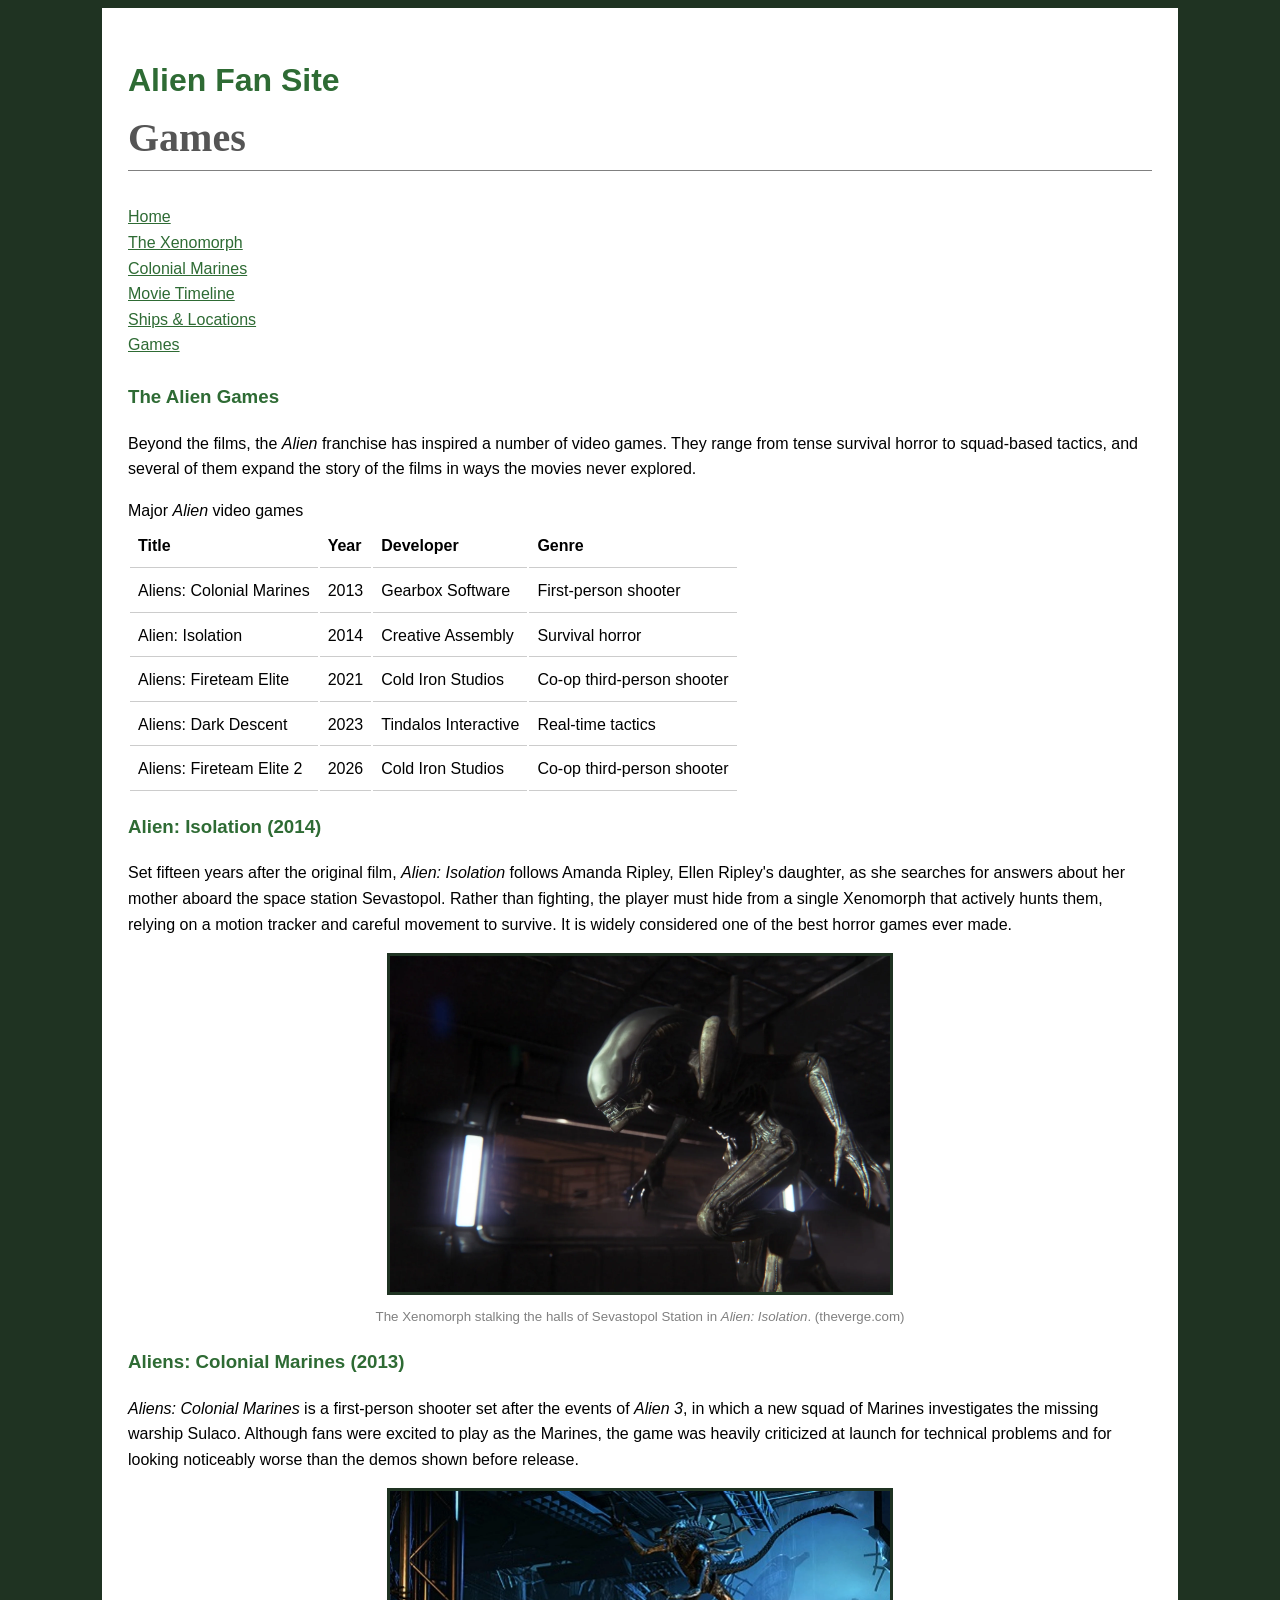
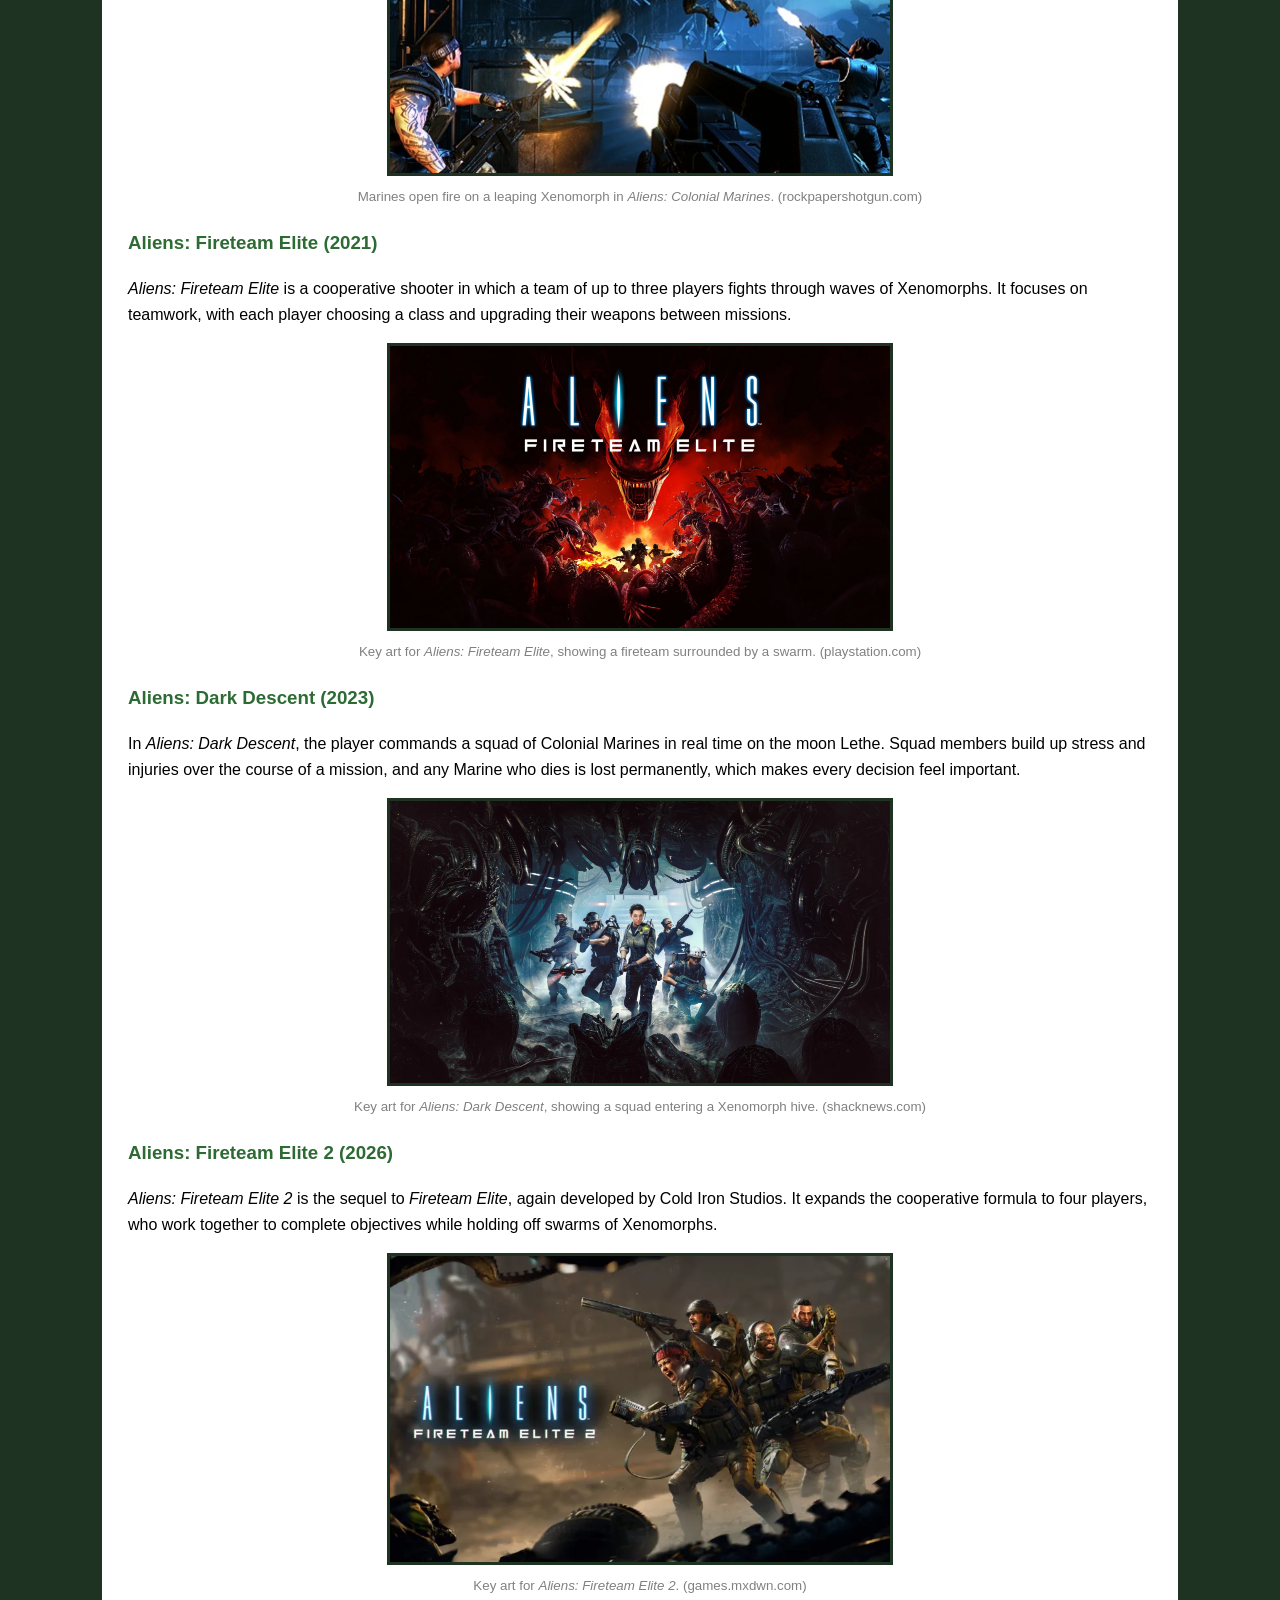
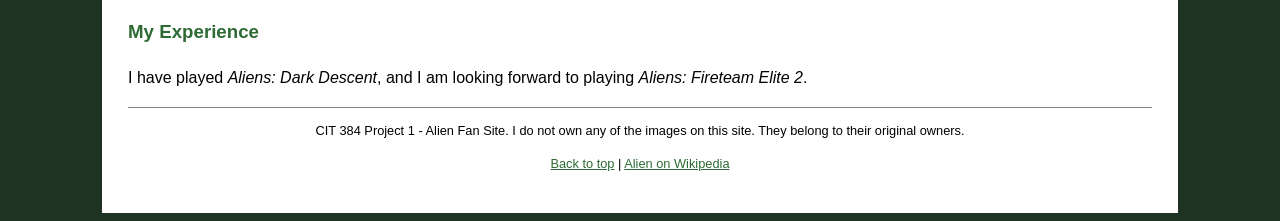
==== games.html @ 88b98707 "New" ====
<!DOCTYPE html>
<html lang="en">
  <head>
    <meta charset="utf-8">
    <title>Alien Fan Site - Games</title>
    <link href="css/style.css" rel="stylesheet" type="text/css">
  </head>
  <body>
    <header id="top" role="banner">
      <h1>Alien Fan Site</h1>
      <h2>Games</h2>
      <nav role="navigation">
        <p><a href="index.html" title="Go to the home page">Home</a></p>
        <p><a href="xenomorphs.html" title="Learn about the Xenomorph">The Xenomorph</a></p>
        <p><a href="marines.html" title="Learn about the Colonial Marines">Colonial Marines</a></p>
        <p><a href="timeline.html" title="See every Alien movie in order">Movie Timeline</a></p>
        <p><a href="locations.html" title="Explore the ships and locations of the Alien films">Ships &amp; Locations</a></p>
        <p><a href="games.html" title="Explore the Alien video games">Games</a></p>
      </nav>
    </header>

    <main role="main">
      <article role="article">
        <section>
          <h3>The Alien Games</h3>
          <p>
            Beyond the films, the <i>Alien</i> franchise has inspired a number of video games.
            They range from tense survival horror to squad-based tactics, and several of them
            expand the story of the films in ways the movies never explored.
          </p>
          <table>
            <caption>Major <i>Alien</i> video games</caption>
            <tr>
              <th>Title</th>
              <th>Year</th>
              <th>Developer</th>
              <th>Genre</th>
            </tr>
            <tr>
              <td>Aliens: Colonial Marines</td>
              <td>2013</td>
              <td>Gearbox Software</td>
              <td>First-person shooter</td>
            </tr>
            <tr>
              <td>Alien: Isolation</td>
              <td>2014</td>
              <td>Creative Assembly</td>
              <td>Survival horror</td>
            </tr>
            <tr>
              <td>Aliens: Fireteam Elite</td>
              <td>2021</td>
              <td>Cold Iron Studios</td>
              <td>Co-op third-person shooter</td>
            </tr>
            <tr>
              <td>Aliens: Dark Descent</td>
              <td>2023</td>
              <td>Tindalos Interactive</td>
              <td>Real-time tactics</td>
            </tr>
            <tr>
              <td>Aliens: Fireteam Elite 2</td>
              <td>2026</td>
              <td>Cold Iron Studios</td>
              <td>Co-op third-person shooter</td>
            </tr>
          </table>
        </section>

        <section>
          <h3>Alien: Isolation (2014)</h3>
          <p>
            Set fifteen years after the original film, <i>Alien: Isolation</i> follows Amanda
            Ripley, Ellen Ripley's daughter, as she searches for answers about her mother aboard
            the space station Sevastopol. Rather than fighting, the player must hide from a
            single Xenomorph that actively hunts them, relying on a motion tracker and careful
            movement to survive. It is widely considered one of the best horror games ever made.
          </p>
          <p class="center">
            <!-- draggable="false" (MDN attribute 1, see index.html) -->
            <img src="images/photos/game-isolation.webp" alt="A Xenomorph crouching in a dimly lit corridor on Sevastopol Station" width="500" draggable="false">
            <br>
            <small class="credit">The Xenomorph stalking the halls of Sevastopol Station in <i>Alien: Isolation</i>. (theverge.com)</small>
          </p>
        </section>

        <section>
          <h3>Aliens: Colonial Marines (2013)</h3>
          <p>
            <i>Aliens: Colonial Marines</i> is a first-person shooter set after the events of
            <i>Alien 3</i>, in which a new squad of Marines investigates the missing warship
            Sulaco. Although fans were excited to play as the Marines, the game was heavily
            criticized at launch for technical problems and for looking noticeably worse than
            the demos shown before release.
          </p>
          <p class="center">
            <img src="images/photos/game-colonial-marines.webp" alt="Two Colonial Marines firing at a Xenomorph leaping through the air" width="500">
            <br>
            <small class="credit">Marines open fire on a leaping Xenomorph in <i>Aliens: Colonial Marines</i>. (rockpapershotgun.com)</small>
          </p>
        </section>

        <section>
          <h3>Aliens: Fireteam Elite (2021)</h3>
          <p>
            <i>Aliens: Fireteam Elite</i> is a cooperative shooter in which a team of up to three
            players fights through waves of Xenomorphs. It focuses on teamwork, with each player
            choosing a class and upgrading their weapons between missions.
          </p>
          <p class="center">
            <img src="images/photos/game-fireteam-elite.webp" alt="Aliens: Fireteam Elite key art showing a squad surrounded by a swarm of Xenomorphs" width="500">
            <br>
            <small class="credit">Key art for <i>Aliens: Fireteam Elite</i>, showing a fireteam surrounded by a swarm. (playstation.com)</small>
          </p>
        </section>

        <section>
          <h3>Aliens: Dark Descent (2023)</h3>
          <p>
            In <i>Aliens: Dark Descent</i>, the player commands a squad of Colonial Marines in real
            time on the moon Lethe. Squad members build up stress and injuries over the course of
            a mission, and any Marine who dies is lost permanently, which makes every decision
            feel important.
          </p>
          <p class="center">
            <img src="images/photos/game-dark-descent.webp" alt="A squad of Colonial Marines entering a Xenomorph hive surrounded by eggs" width="500">
            <br>
            <small class="credit">Key art for <i>Aliens: Dark Descent</i>, showing a squad entering a Xenomorph hive. (shacknews.com)</small>
          </p>
        </section>

        <section>
          <h3>Aliens: Fireteam Elite 2 (2026)</h3>
          <p>
            <i>Aliens: Fireteam Elite 2</i> is the sequel to <i>Fireteam Elite</i>, again developed
            by Cold Iron Studios. It expands the cooperative formula to four players, who work
            together to complete objectives while holding off swarms of Xenomorphs.
          </p>
          <p class="center">
            <img src="images/photos/game-fireteam-elite-2.png" alt="Aliens: Fireteam Elite 2 key art showing four Colonial Marines charging into battle" width="500">
            <br>
            <small class="credit">Key art for <i>Aliens: Fireteam Elite 2</i>. (games.mxdwn.com)</small>
          </p>
        </section>

        <section>
          <h3>My Experience</h3>
          <p>
            I have played <i>Aliens: Dark Descent</i>, and I am looking forward to playing
            <i>Aliens: Fireteam Elite 2</i>.
          </p>
        </section>
      </article>
    </main>

    <footer role="contentinfo">
      <p>CIT 384 Project 1 - Alien Fan Site. I do not own any of the images on this site. They belong to their original owners.</p>
      <p>
        <a href="#top" title="Go back to the top of this page">Back to top</a> |
        <a href="https://en.wikipedia.org/wiki/Alien_(franchise)" target="_blank" rel="noopener noreferrer" title="Read about the Alien movies on Wikipedia (opens in a new tab)">Alien on Wikipedia</a>
      </p>
    </footer>
  </body>
</html>
---- css/style.css ----
/* CIT 384 Project 1 - Alien Fan Site */

html {
  background: #1f3322;
}

body {
  font-family: Verdana, Geneva, sans-serif;
  width: 80%;
  margin-left: auto;
  margin-right: auto;
  padding: 2%;
  background: white;
  line-height: 1.6;
}

h1 {
  color: #2e6b34;
  margin-bottom: 0;
}

/* rem is relative to the root (html) element, so 1rem = 16px */
h2 {
  font-family: Georgia, "Times New Roman", serif;
  font-size: 2.5rem;
  color: #555555;
  margin-top: 0;
  border-bottom: 1px solid gray;
}

h3 {
  color: #2e6b34;
}

a {
  color: #2e6b34;
}

a:hover {
  color: #8a5a00;
}

/* id selector - matches the one header with id="top" on each page */
#top {
  margin-bottom: 1.5rem;
}

nav p {
  margin: 0;
}

td, th {
  padding: 8px;
  text-align: left;
  border-bottom: 1px solid #cccccc;
}

caption {
  text-align: left;
}

dt {
  font-weight: bold;
}

dd {
  margin-bottom: 10px;
}

aside {
  background: #2e6b34;
  color: white;
  padding: 1em;
  margin-bottom: 1em;
}

blockquote {
  font-style: italic;
}

.center {
  text-align: center;
}

/* a picture and its credit line, floated to the right of the text */
.flowRight {
  float: right;
  width: 356px;
  margin: 0 0 15px 20px;
  text-align: center;
}

/* narrower box for the tall Xenomorph head picture */
.narrow {
  width: 186px;
}

/* thin dark green frame around the pictures */
.flowRight img,
.center img {
  border: 3px solid #1f3322;
}

/* small gray credit line under each picture */
.credit {
  color: gray;
}

section {
  clear: both;
}

.notes {
  border: 1px solid gray;
  padding: 10px;
}

/* position: static keeps the pop-up in line with the page
   so it doesn't cover the picture under it */
dialog {
  position: static;
  margin: 0 auto 1em auto;
  border: 2px solid #2e6b34;
}

footer {
  clear: both;
  border-top: 1px solid gray;
  text-align: center;
  font-size: 0.8rem;
}
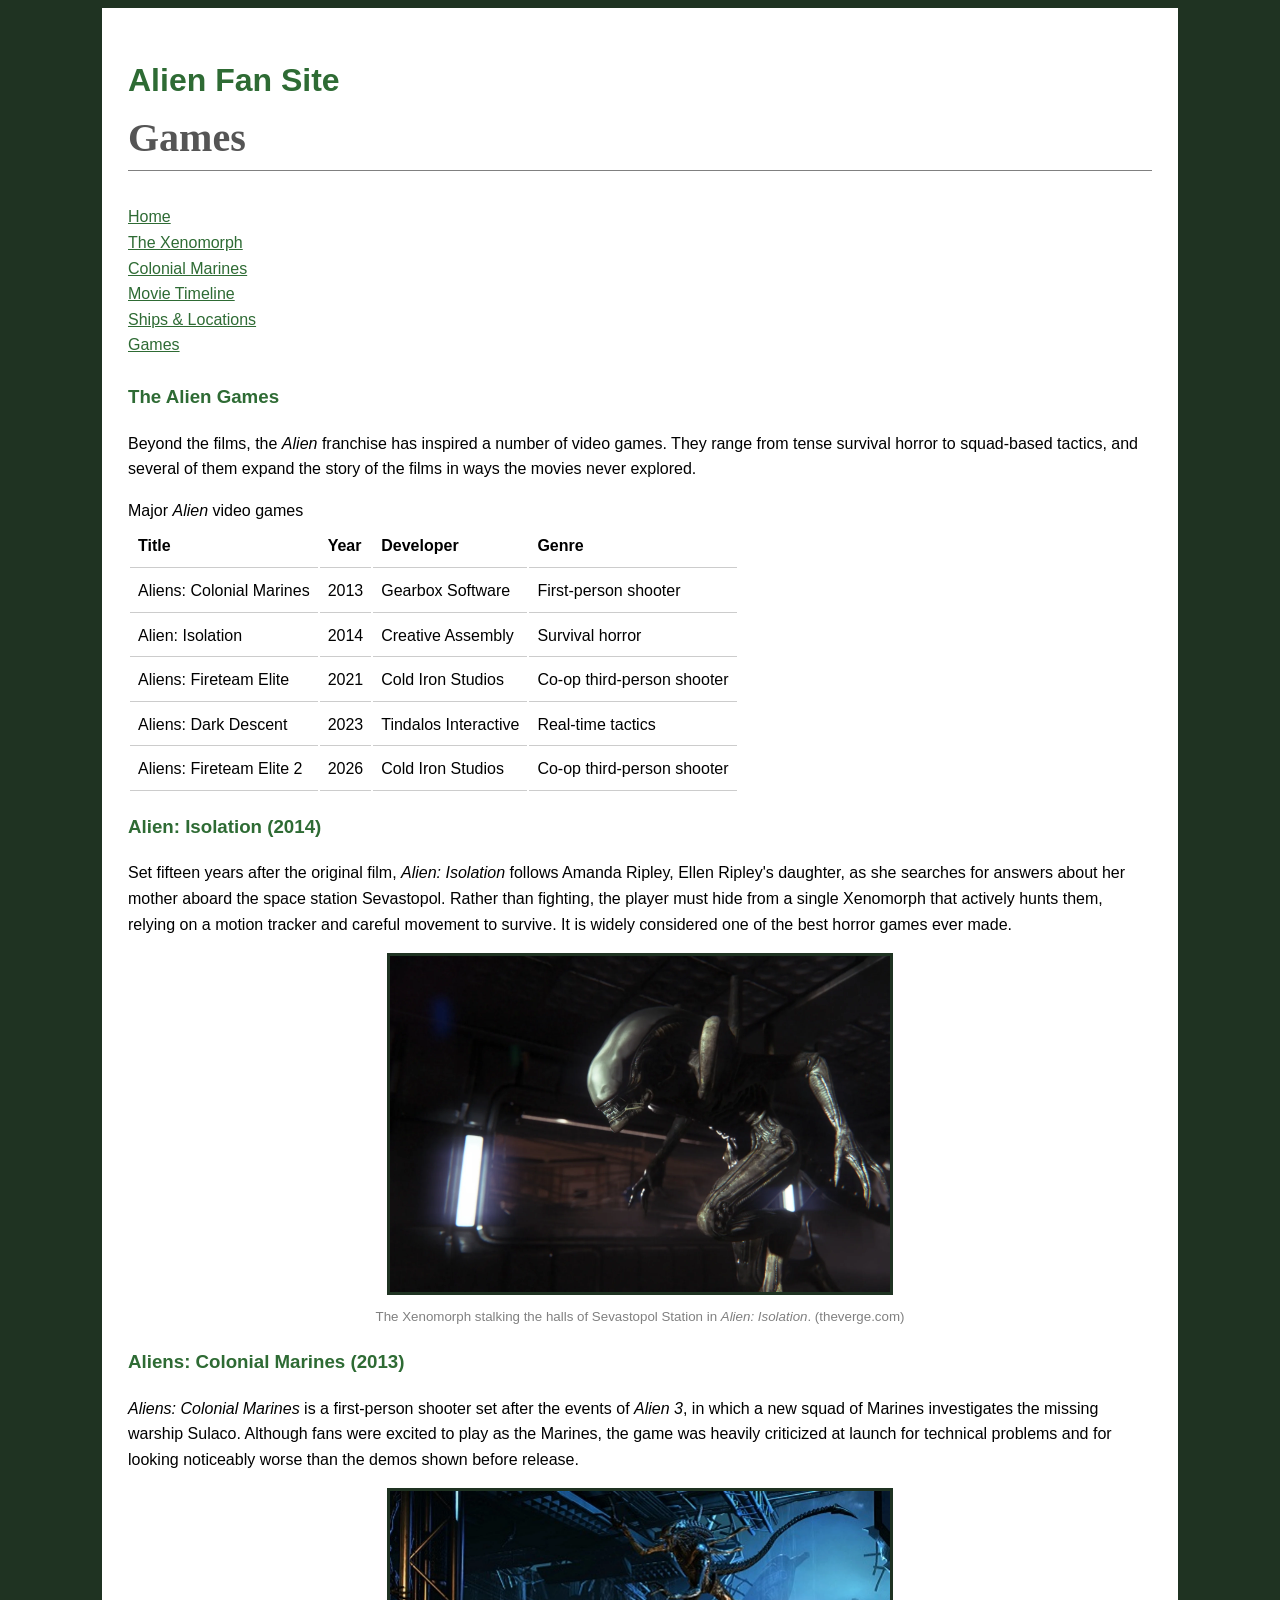
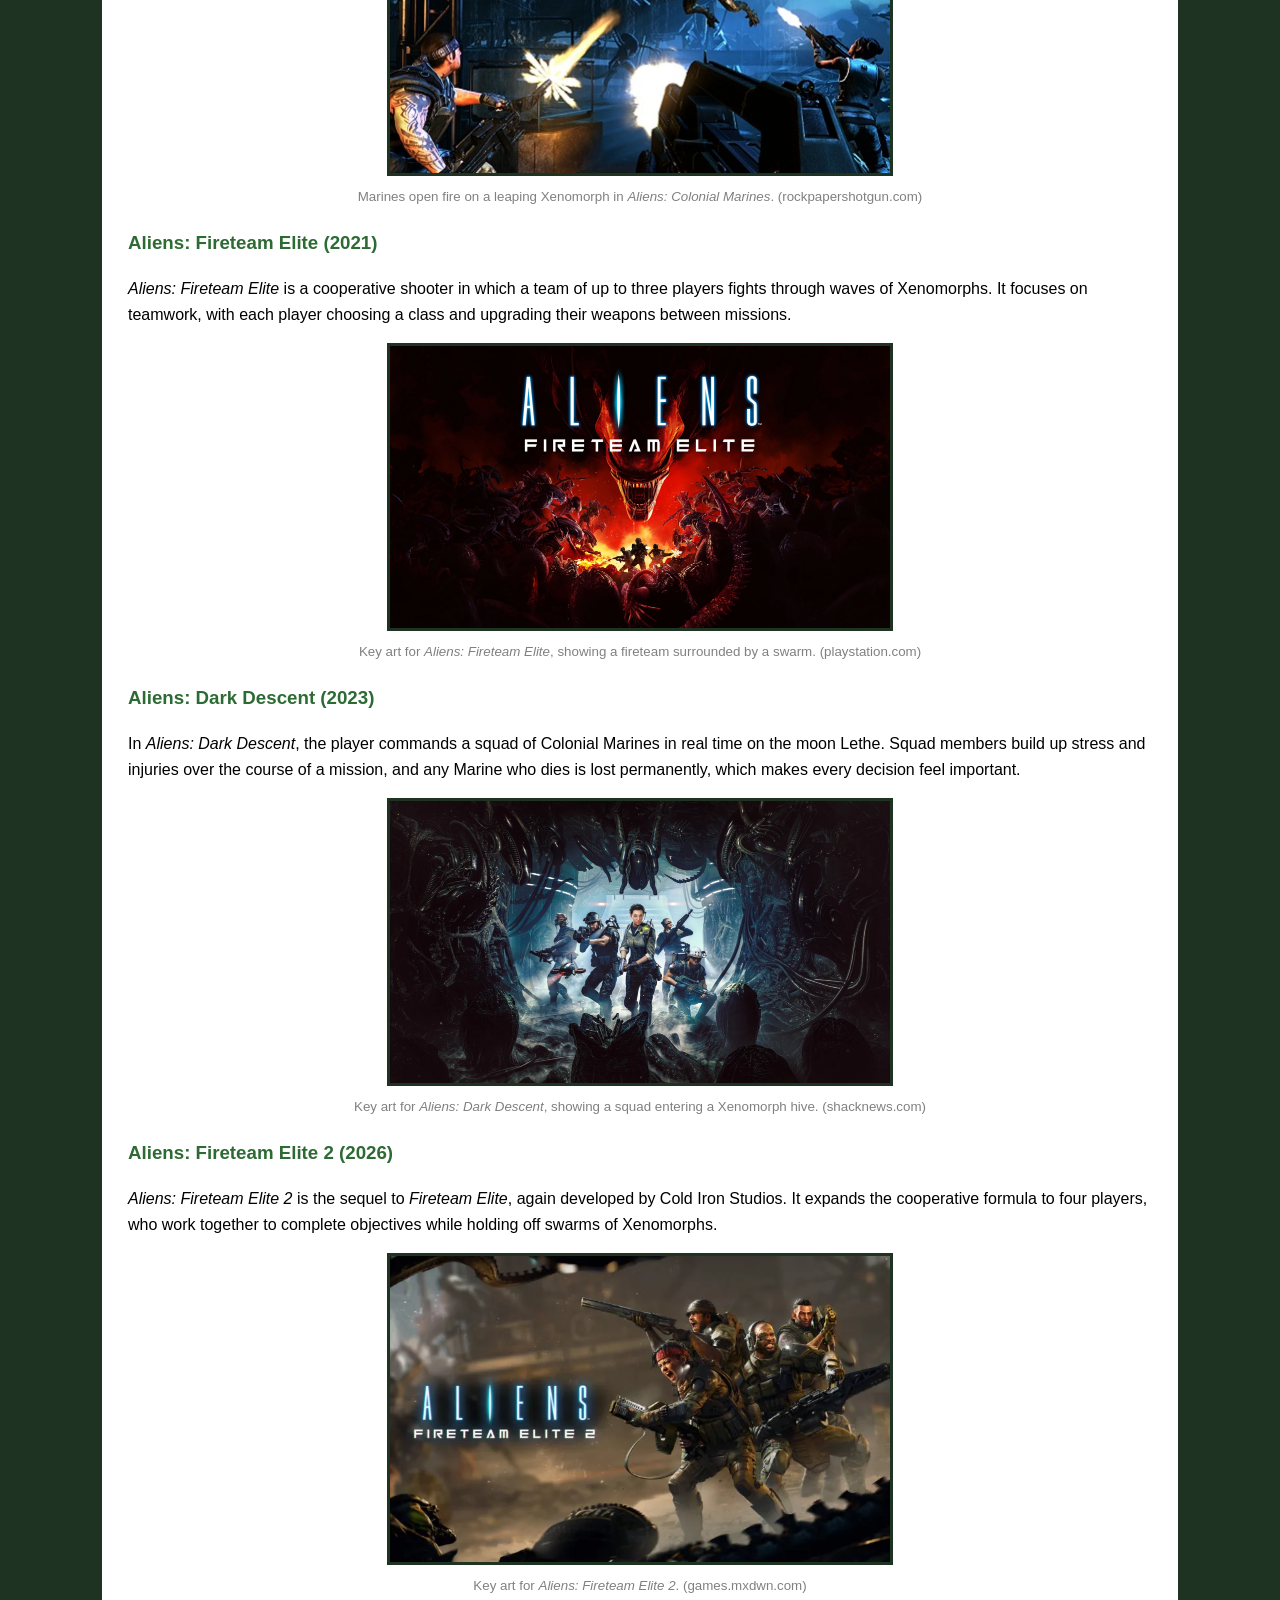
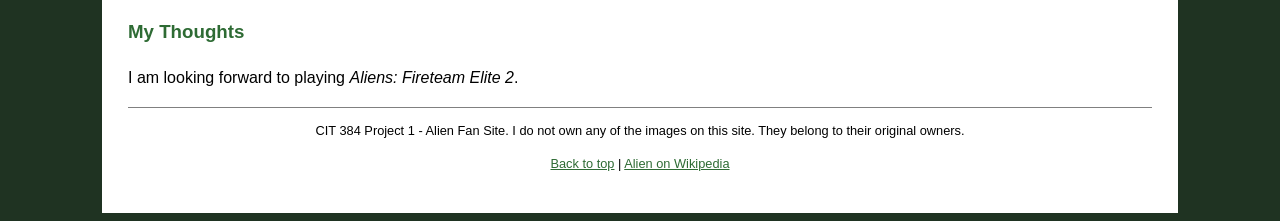
==== commit 0a9de1e1: "New" ====
--- a/games.html
+++ b/games.html
@@ -146,10 +146,9 @@
         </section>
 
         <section>
-          <h3>My Experience</h3>
+          <h3>My Thoughts</h3>
           <p>
-            I have played <i>Aliens: Dark Descent</i>, and I am looking forward to playing
-            <i>Aliens: Fireteam Elite 2</i>.
+            I am looking forward to playing <i>Aliens: Fireteam Elite 2</i>.
           </p>
         </section>
       </article>
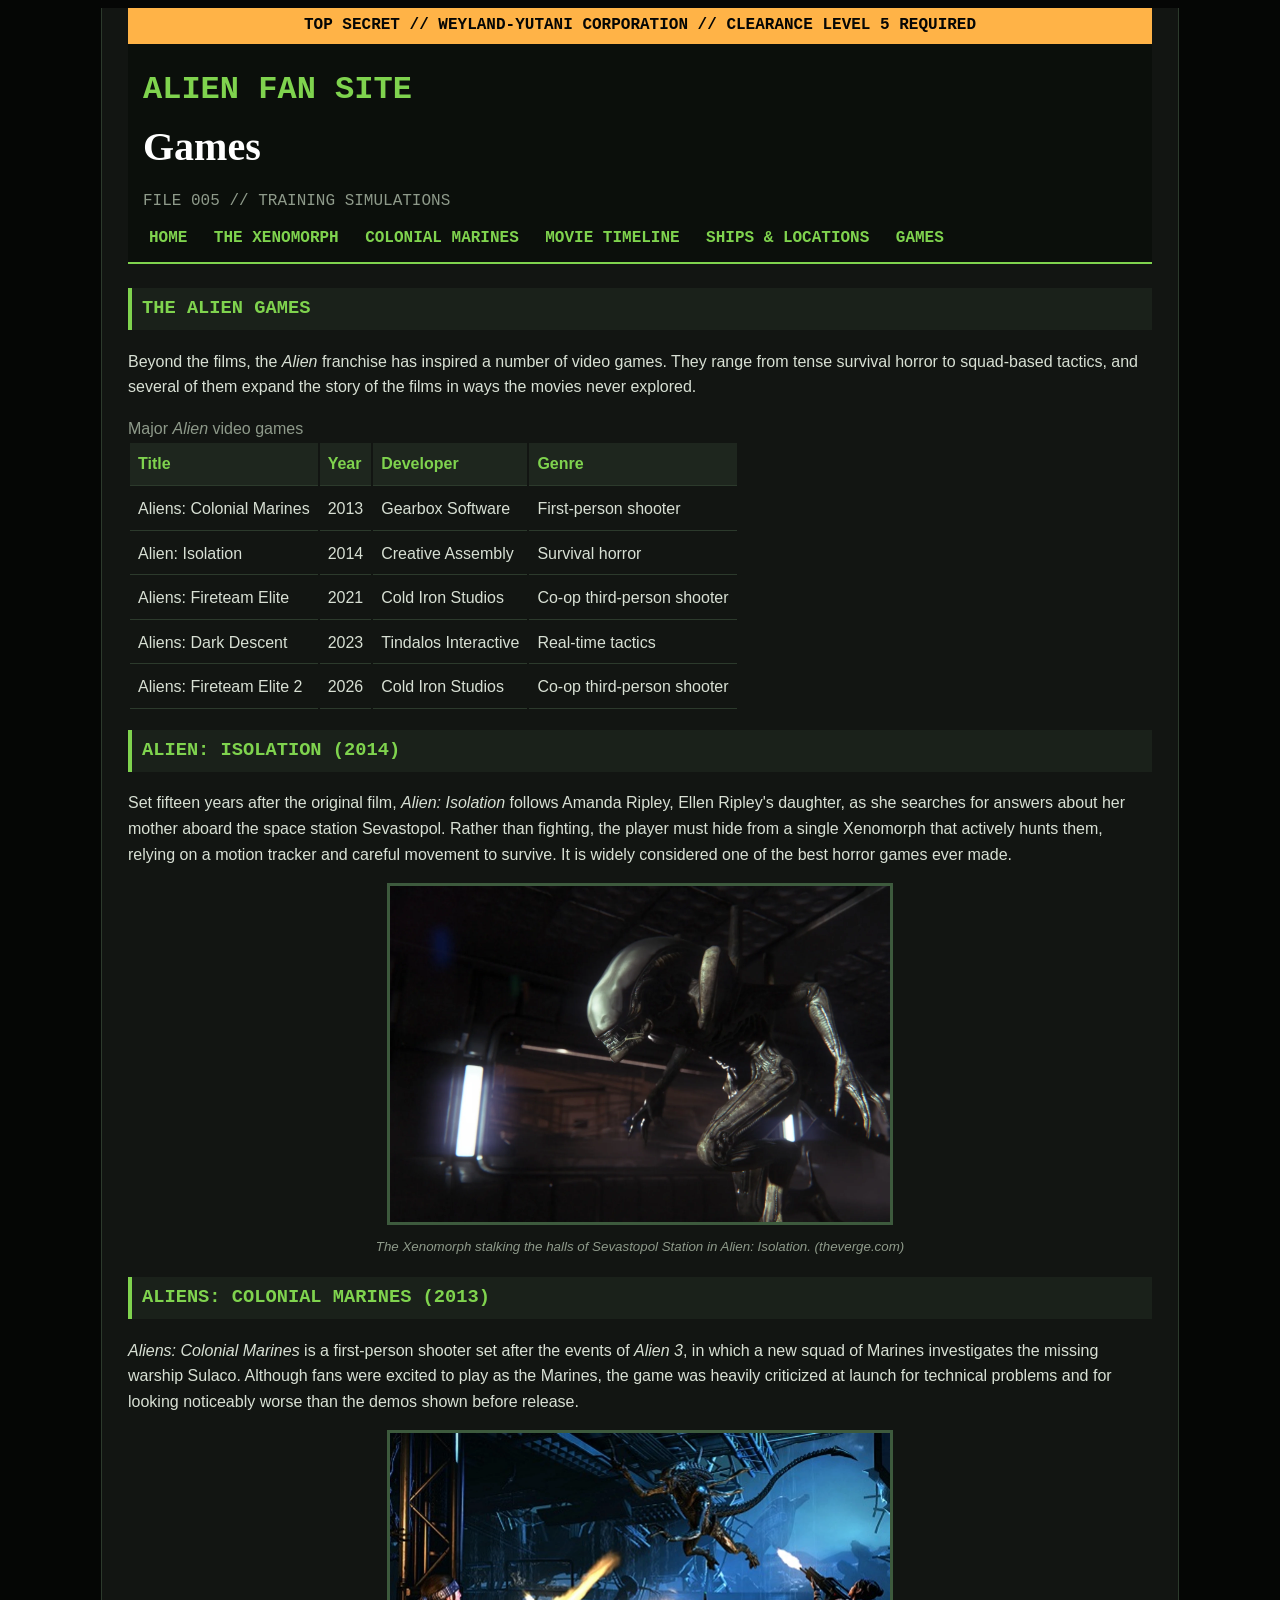
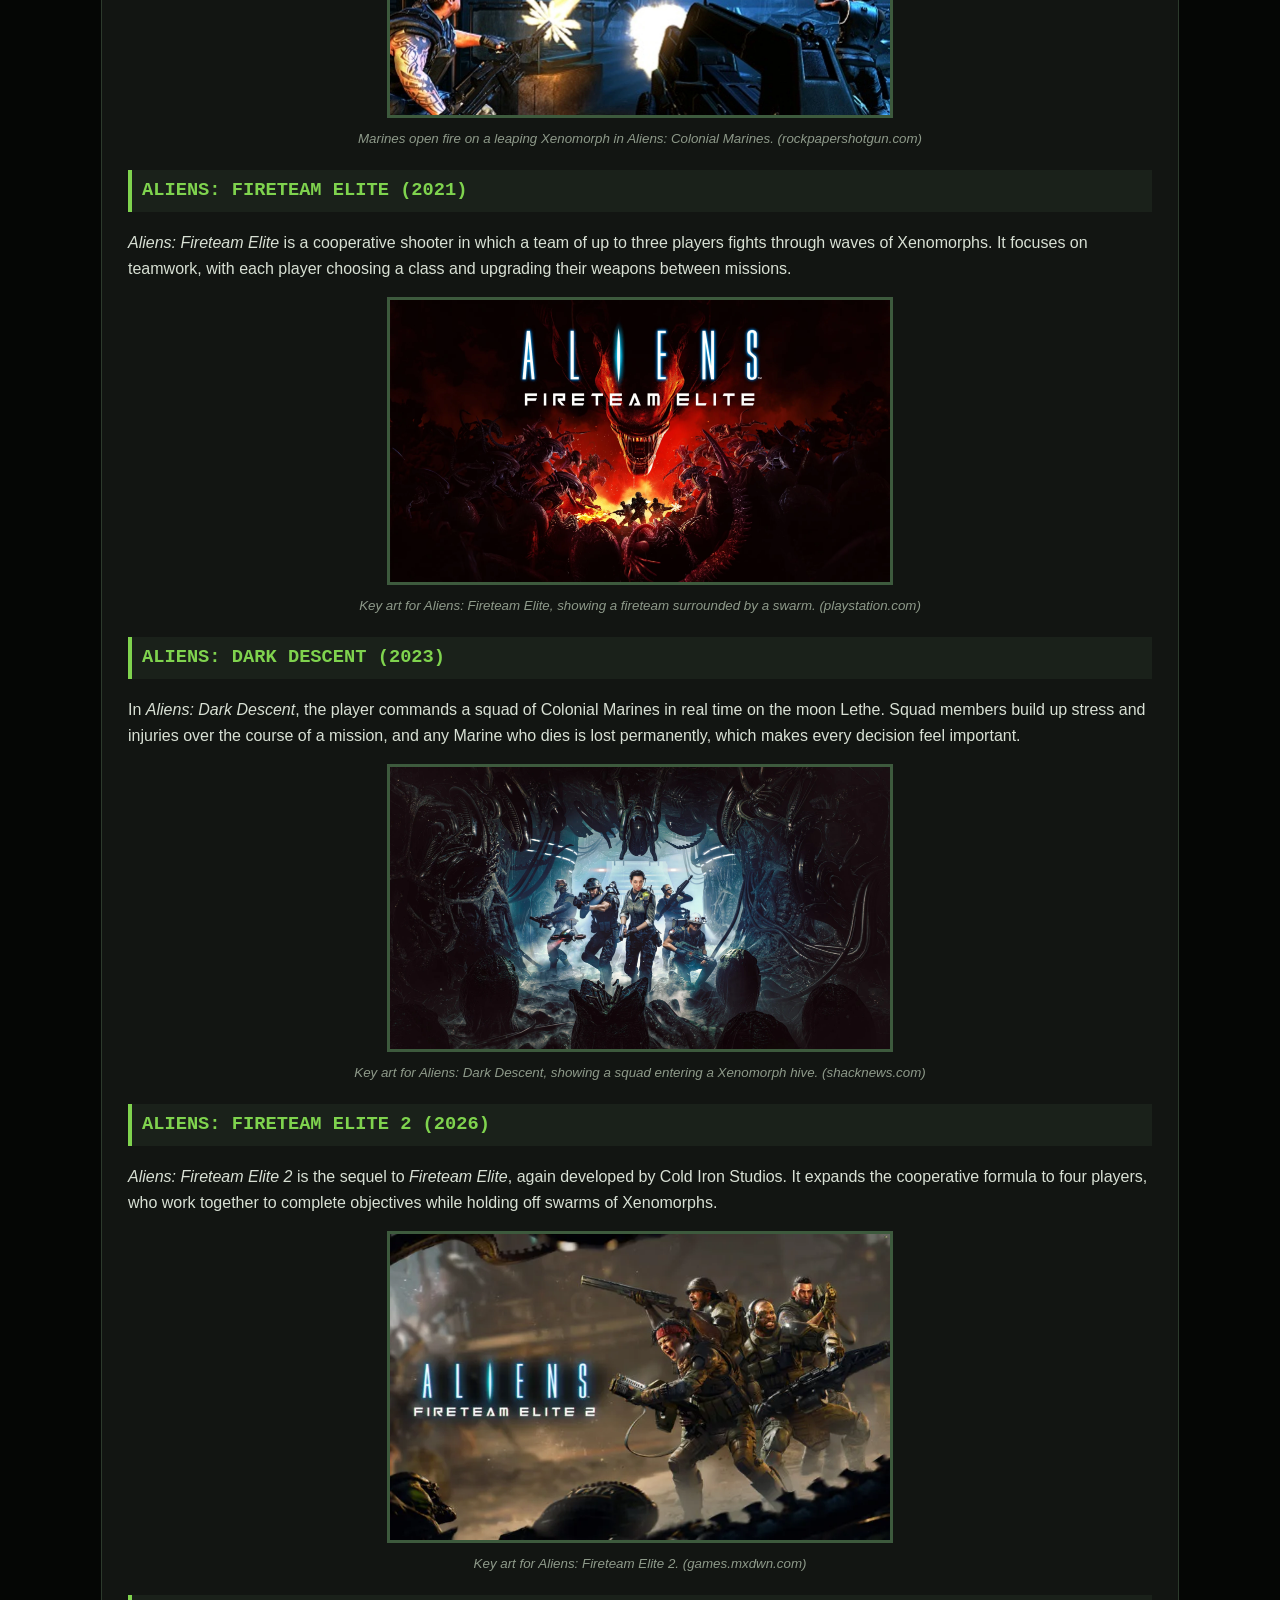
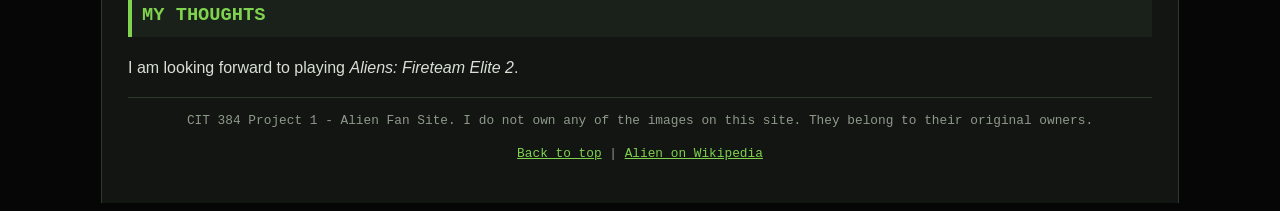
==== commit 17d59908: "New changes" ====
--- a/games.html
+++ b/games.html
@@ -6,9 +6,12 @@
     <link href="css/style.css" rel="stylesheet" type="text/css">
   </head>
   <body>
+    <!-- classified warning strip at the top of every page -->
+    <p class="classified">Top Secret // Weyland-Yutani Corporation // Clearance Level 5 Required</p>
     <header id="top" role="banner">
       <h1>Alien Fan Site</h1>
       <h2>Games</h2>
+      <p class="file-id">File 005 // Training Simulations</p>
       <nav role="navigation">
         <p><a href="index.html" title="Go to the home page">Home</a></p>
         <p><a href="xenomorphs.html" title="Learn about the Xenomorph">The Xenomorph</a></p>
--- a/css/style.css
+++ b/css/style.css
@@ -1,7 +1,10 @@
-/* CIT 384 Project 1 - Alien Fan Site */
+/* CIT 384 Project 1 - Alien Fan Site
+   Dark "ship computer" theme: near-black background,
+   acid green (#7fd34e) highlights, amber (#ffb347) details,
+   and monospace headings like an old computer terminal */
 
 html {
-  background: #1f3322;
+  background: #050605;
 }
 
 body {
@@ -9,54 +12,135 @@
   width: 80%;
   margin-left: auto;
   margin-right: auto;
-  padding: 2%;
-  background: white;
+  padding: 0 2% 2% 2%;
+  background: #121512;
+  color: #d8e0d4;
   line-height: 1.6;
+  border-left: 1px solid #2c3a2c;
+  border-right: 1px solid #2c3a2c;
+}
+
+/* amber "Top Secret" warning strip at the top of every page */
+.classified {
+  background: #ffb347;
+  color: #050605;
+  font-family: "Courier New", Courier, monospace;
+  font-weight: bold;
+  text-transform: uppercase;
+  text-align: center;
+  padding: 5px;
+  margin: 0;
+}
+
+/* file number under each page title */
+.file-id {
+  font-family: "Courier New", Courier, monospace;
+  text-transform: uppercase;
+  color: #8e9a8a;
+  margin: 0 0 10px 0;
+}
+
+/* "Access Granted" line in the welcome pop-up */
+.access {
+  font-family: "Courier New", Courier, monospace;
+  font-weight: bold;
+  text-transform: uppercase;
+  color: #7fd34e;
+  margin: 0;
+}
+
+/* redacted text: a black bar that reveals the words on hover */
+.redacted {
+  background: #000000;
+  color: #000000;
+  padding: 0 4px;
+}
+
+.redacted:hover {
+  color: #ffb347;
+}
+
+/* id selector - matches the one header with id="top" on each page */
+#top {
+  background: #0b0f0b;
+  padding: 20px 15px 10px 15px;
+  margin-bottom: 1.5rem;
+  border-bottom: 2px solid #7fd34e;
 }
 
 h1 {
-  color: #2e6b34;
-  margin-bottom: 0;
+  font-family: "Courier New", Courier, monospace;
+  font-size: 2rem;
+  color: #7fd34e;
+  text-transform: uppercase;
+  margin: 0;
 }
 
 /* rem is relative to the root (html) element, so 1rem = 16px */
 h2 {
   font-family: Georgia, "Times New Roman", serif;
   font-size: 2.5rem;
-  color: #555555;
-  margin-top: 0;
-  border-bottom: 1px solid gray;
-}
-
+  color: #ffffff;
+  margin: 0 0 10px 0;
+}
+
+/* section headings look like status bars on a ship's computer */
 h3 {
-  color: #2e6b34;
+  font-family: "Courier New", Courier, monospace;
+  text-transform: uppercase;
+  color: #7fd34e;
+  background: #1a211a;
+  border-left: 4px solid #7fd34e;
+  padding: 6px 10px;
 }
 
 a {
-  color: #2e6b34;
+  color: #7fd34e;
 }
 
 a:hover {
-  color: #8a5a00;
-}
-
-/* id selector - matches the one header with id="top" on each page */
-#top {
-  margin-bottom: 1.5rem;
-}
-
+  color: #ffb347;
+}
+
+/* descendant selector - the nav links sit side by side in a row */
 nav p {
-  margin: 0;
+  display: inline;
+  margin-right: 10px;
+  font-family: "Courier New", Courier, monospace;
+  font-weight: bold;
+  text-transform: uppercase;
+}
+
+nav a {
+  text-decoration: none;
+  padding: 2px 6px;
+}
+
+/* hovering a nav link highlights it like a selected menu option */
+nav a:hover {
+  background: #7fd34e;
+  color: #050605;
+}
+
+th {
+  background: #1e261e;
+  color: #7fd34e;
 }
 
 td, th {
   padding: 8px;
   text-align: left;
-  border-bottom: 1px solid #cccccc;
+  border-bottom: 1px solid #2c3a2c;
+}
+
+/* table rows light up when the mouse is over them */
+tr:hover {
+  background: #1b2a1b;
 }
 
 caption {
   text-align: left;
+  color: #8e9a8a;
 }
 
 dt {
@@ -67,15 +151,27 @@
   margin-bottom: 10px;
 }
 
+/* the "Fun Fact" and "Did You Know?" boxes */
 aside {
-  background: #2e6b34;
-  color: white;
+  background: #1b2a1b;
+  border: 1px dashed #7fd34e;
   padding: 1em;
   margin-bottom: 1em;
 }
 
+aside h4 {
+  font-family: "Courier New", Courier, monospace;
+  text-transform: uppercase;
+  color: #ffb347;
+  margin-top: 0;
+}
+
 blockquote {
   font-style: italic;
+  color: #a9b5a5;
+  border-top: 1px solid #ffb347;
+  border-bottom: 1px solid #ffb347;
+  padding: 10px;
 }
 
 .center {
@@ -95,23 +191,32 @@
   width: 186px;
 }
 
-/* thin dark green frame around the pictures */
+/* thin green frame around the pictures */
 .flowRight img,
 .center img {
-  border: 3px solid #1f3322;
+  border: 3px solid #3d5a3d;
+}
+
+/* the frame turns bright green when the mouse is over a picture */
+.flowRight img:hover,
+.center img:hover {
+  border-color: #7fd34e;
 }
 
 /* small gray credit line under each picture */
 .credit {
-  color: gray;
+  color: #8e9a8a;
+  font-style: italic;
 }
 
 section {
   clear: both;
 }
 
+/* the contenteditable note boxes on xenomorphs.html */
 .notes {
-  border: 1px solid gray;
+  background: #0b0d0b;
+  border: 1px dashed #7fd34e;
   padding: 10px;
 }
 
@@ -120,12 +225,24 @@
 dialog {
   position: static;
   margin: 0 auto 1em auto;
-  border: 2px solid #2e6b34;
+  background: #0b0d0b;
+  color: #d8e0d4;
+  border: 2px solid #7fd34e;
+}
+
+dialog button {
+  background: #7fd34e;
+  color: #050605;
+  border: none;
+  padding: 5px 15px;
+  font-weight: bold;
 }
 
 footer {
   clear: both;
-  border-top: 1px solid gray;
+  border-top: 1px solid #2c3a2c;
   text-align: center;
   font-size: 0.8rem;
-}
+  font-family: "Courier New", Courier, monospace;
+  color: #8e9a8a;
+}
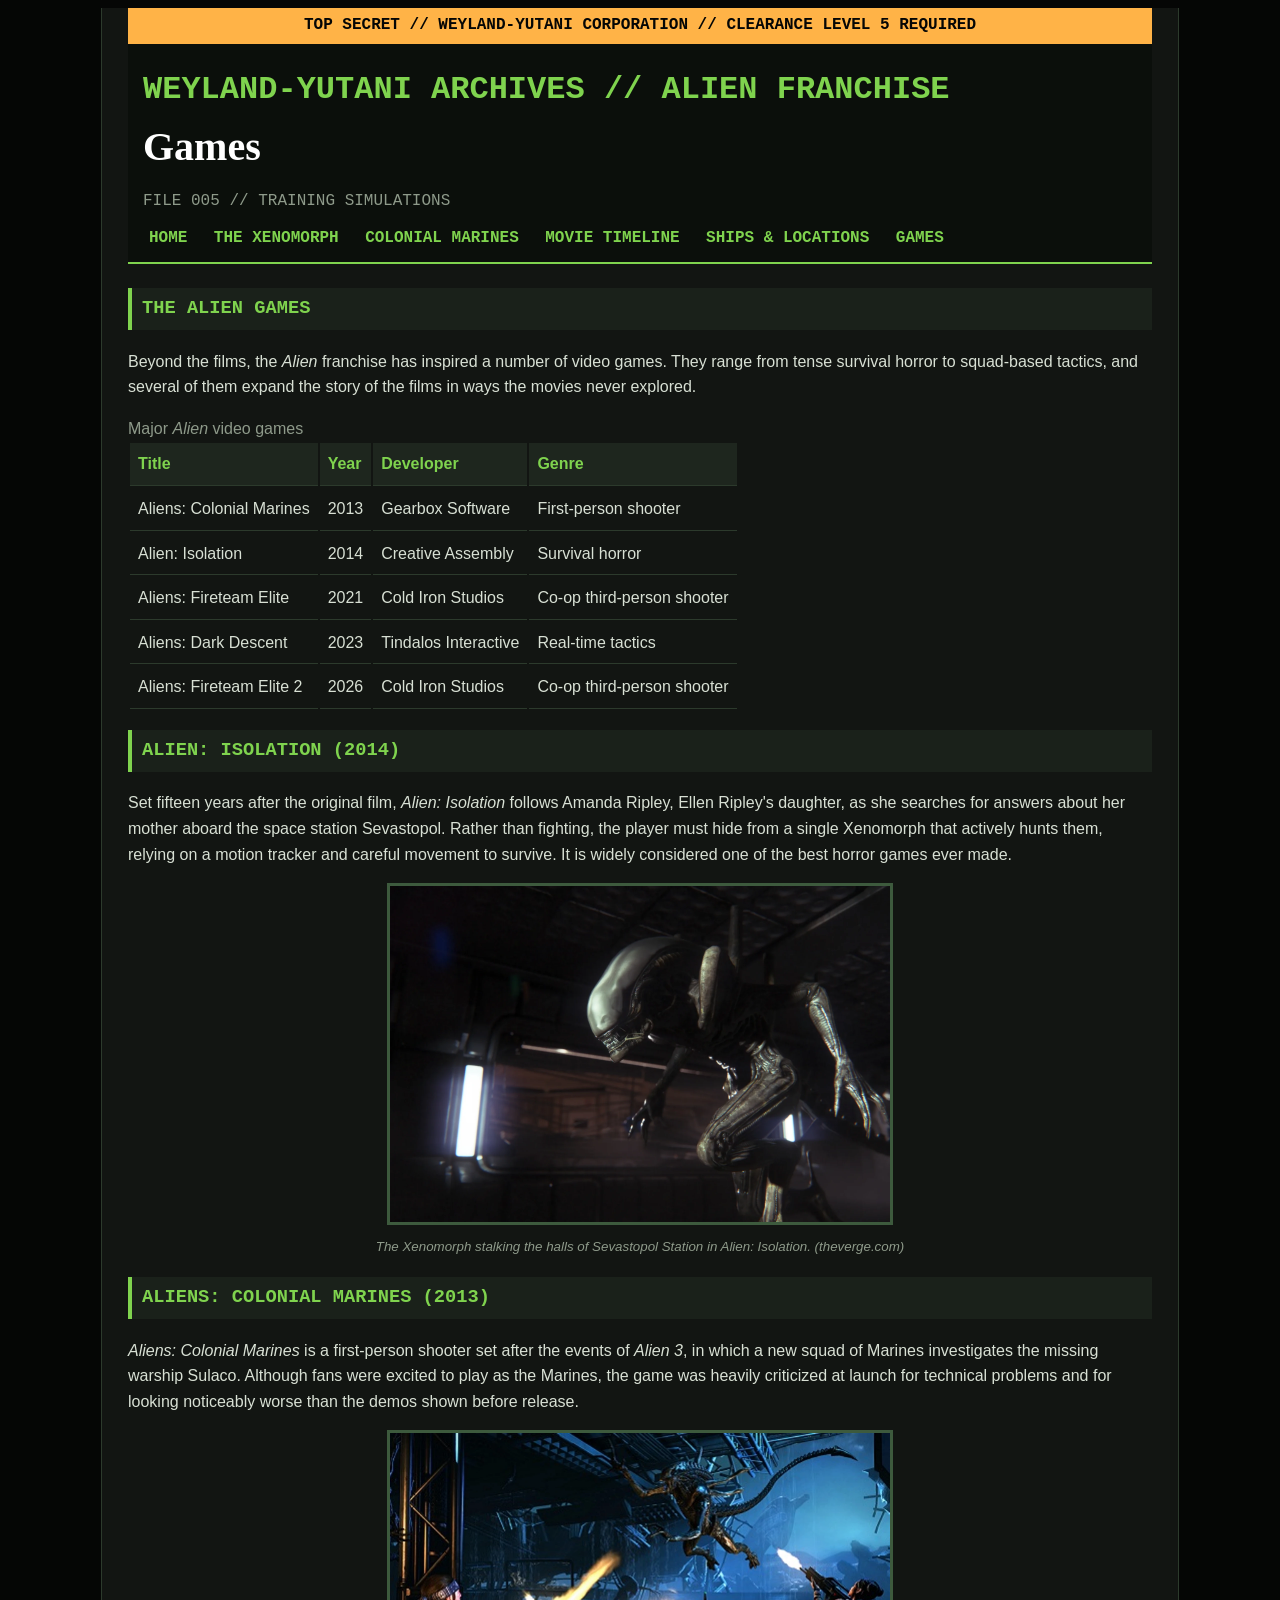
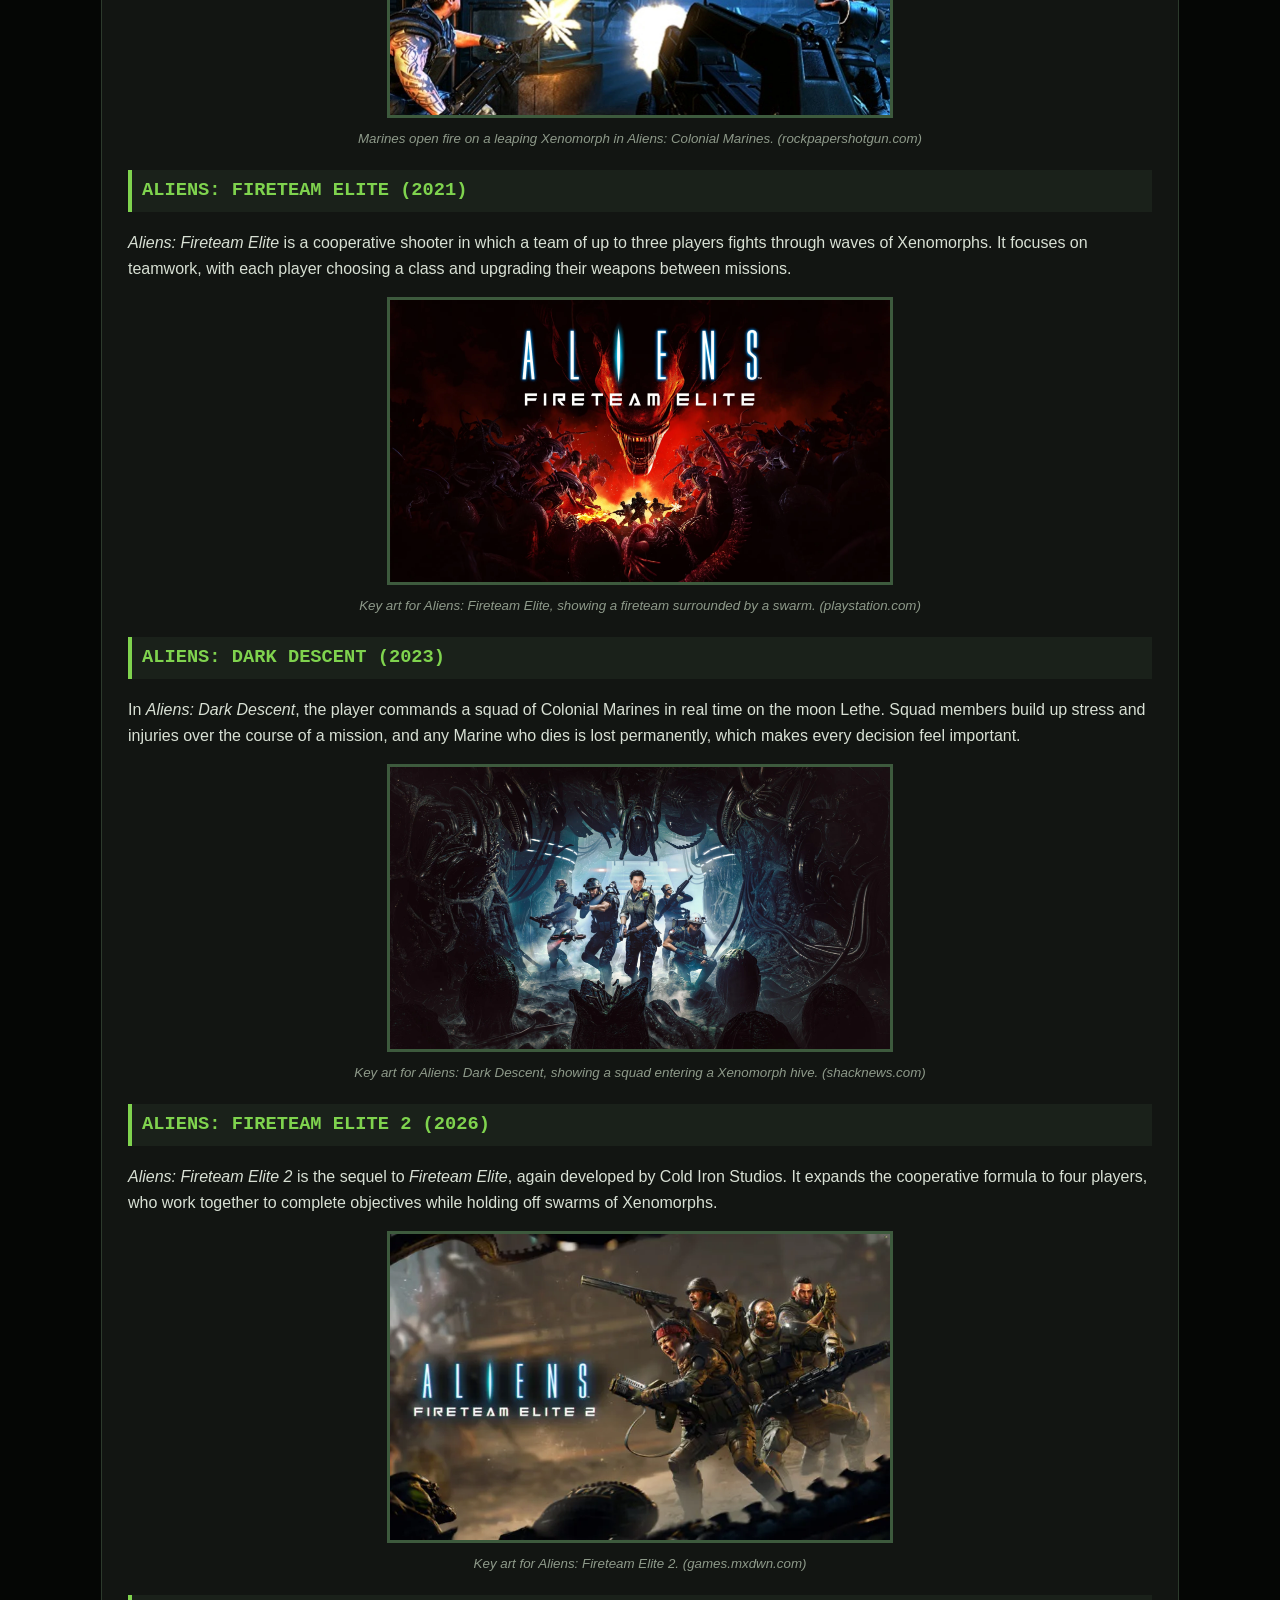
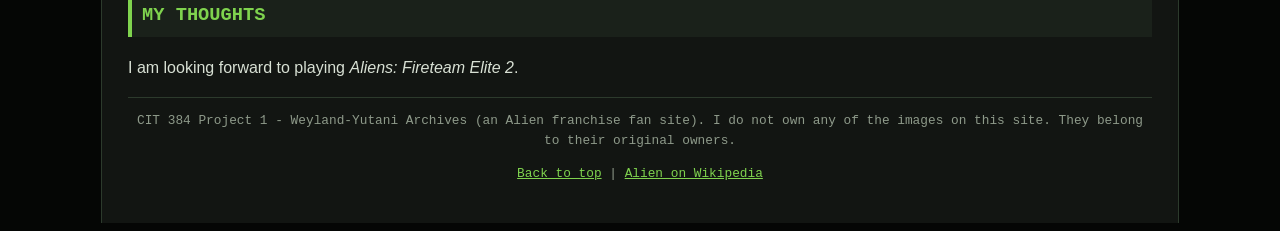
==== commit b27b17d3: "Fix" ====
--- a/games.html
+++ b/games.html
@@ -1,17 +1,25 @@
 <!DOCTYPE html>
+<!-- lang="en" means this page is in English -->
 <html lang="en">
   <head>
+    <!-- charset makes letters and symbols show correctly -->
     <meta charset="utf-8">
-    <title>Alien Fan Site - Games</title>
+    <!-- title = the text on the browser tab -->
+    <title>Alien Franchise Archives - Games</title>
+    <!-- link connects this page to the stylesheet -->
     <link href="css/style.css" rel="stylesheet" type="text/css">
   </head>
   <body>
     <!-- classified warning strip at the top of every page -->
     <p class="classified">Top Secret // Weyland-Yutani Corporation // Clearance Level 5 Required</p>
+    <!-- header = top of the page. id="top" is where "Back to top" jumps to. role helps screen readers -->
     <header id="top" role="banner">
-      <h1>Alien Fan Site</h1>
+      <!-- h1 = site name, h2 = page name -->
+      <h1>Weyland-Yutani Archives // Alien Franchise</h1>
       <h2>Games</h2>
+      <!-- file number for the classified look -->
       <p class="file-id">File 005 // Training Simulations</p>
+      <!-- nav = links to every page. href = where it goes, title = tooltip on hover -->
       <nav role="navigation">
         <p><a href="index.html" title="Go to the home page">Home</a></p>
         <p><a href="xenomorphs.html" title="Learn about the Xenomorph">The Xenomorph</a></p>
@@ -22,8 +30,11 @@
       </nav>
     </header>
 
+    <!-- main = the main content of the page -->
     <main role="main">
+      <!-- article = holds all the content on this page -->
       <article role="article">
+        <!-- section = one topic, starting with an h3 heading -->
         <section>
           <h3>The Alien Games</h3>
           <p>
@@ -31,6 +42,7 @@
             They range from tense survival horror to squad-based tactics, and several of them
             expand the story of the films in ways the movies never explored.
           </p>
+          <!-- table: tr = row, th = header cell, td = cell -->
           <table>
             <caption>Major <i>Alien</i> video games</caption>
             <tr>
@@ -81,6 +93,7 @@
             single Xenomorph that actively hunts them, relying on a motion tracker and careful
             movement to survive. It is widely considered one of the best horror games ever made.
           </p>
+          <!-- centered picture with a caption. alt describes the picture if it does not load -->
           <p class="center">
             <!-- draggable="false" (MDN attribute 1, see index.html) -->
             <img src="images/photos/game-isolation.webp" alt="A Xenomorph crouching in a dimly lit corridor on Sevastopol Station" width="500" draggable="false">
@@ -157,10 +170,13 @@
       </article>
     </main>
 
+    <!-- footer = bottom of the page -->
     <footer role="contentinfo">
-      <p>CIT 384 Project 1 - Alien Fan Site. I do not own any of the images on this site. They belong to their original owners.</p>
+      <p>CIT 384 Project 1 - Weyland-Yutani Archives (an Alien franchise fan site). I do not own any of the images on this site. They belong to their original owners.</p>
       <p>
+        <!-- jumps back up to the header -->
         <a href="#top" title="Go back to the top of this page">Back to top</a> |
+        <!-- target="_blank" opens a new tab, rel keeps it safe -->
         <a href="https://en.wikipedia.org/wiki/Alien_(franchise)" target="_blank" rel="noopener noreferrer" title="Read about the Alien movies on Wikipedia (opens in a new tab)">Alien on Wikipedia</a>
       </p>
     </footer>
--- a/css/style.css
+++ b/css/style.css
@@ -1,32 +1,39 @@
 /* CIT 384 Project 1 - Alien Fan Site
-   Dark "ship computer" theme: near-black background,
-   acid green (#7fd34e) highlights, amber (#ffb347) details,
-   and monospace headings like an old computer terminal */
-
+   Main stylesheet. Every page links to this file.
+   Theme: dark "ship computer" look with green and amber colors */
+
+
+/* ---------- Whole page ---------- */
+
+/* the black area around the page */
 html {
   background: #050605;
 }
 
+/* the main column that holds the content */
 body {
   font-family: Verdana, Geneva, sans-serif;
   width: 80%;
-  margin-left: auto;
+  margin-left: auto;          /* auto on both sides centers the page */
   margin-right: auto;
   padding: 0 2% 2% 2%;
   background: #121512;
-  color: #d8e0d4;
+  color: #d8e0d4;             /* light gray text */
   line-height: 1.6;
   border-left: 1px solid #2c3a2c;
   border-right: 1px solid #2c3a2c;
 }
 
-/* amber "Top Secret" warning strip at the top of every page */
+
+/* ---------- Classified look ---------- */
+
+/* amber "Top Secret" strip at the top of every page */
 .classified {
   background: #ffb347;
   color: #050605;
   font-family: "Courier New", Courier, monospace;
   font-weight: bold;
-  text-transform: uppercase;
+  text-transform: uppercase;  /* all capital letters */
   text-align: center;
   padding: 5px;
   margin: 0;
@@ -40,7 +47,7 @@
   margin: 0 0 10px 0;
 }
 
-/* "Access Granted" line in the welcome pop-up */
+/* "Access Granted" line in the pop-up */
 .access {
   font-family: "Courier New", Courier, monospace;
   font-weight: bold;
@@ -49,18 +56,22 @@
   margin: 0;
 }
 
-/* redacted text: a black bar that reveals the words on hover */
+/* black bar: black text on a black background hides the words */
 .redacted {
   background: #000000;
   color: #000000;
   padding: 0 4px;
 }
 
+/* on hover, the text turns amber so you can read it */
 .redacted:hover {
   color: #ffb347;
 }
 
-/* id selector - matches the one header with id="top" on each page */
+
+/* ---------- Header and headings ---------- */
+
+/* id selector: the header on each page has id="top" */
 #top {
   background: #0b0f0b;
   padding: 20px 15px 10px 15px;
@@ -68,15 +79,16 @@
   border-bottom: 2px solid #7fd34e;
 }
 
+/* site name */
 h1 {
   font-family: "Courier New", Courier, monospace;
-  font-size: 2rem;
+  font-size: 2rem;            /* 1rem = 16px, so this is 32px */
   color: #7fd34e;
   text-transform: uppercase;
   margin: 0;
 }
 
-/* rem is relative to the root (html) element, so 1rem = 16px */
+/* page name */
 h2 {
   font-family: Georgia, "Times New Roman", serif;
   font-size: 2.5rem;
@@ -84,7 +96,7 @@
   margin: 0 0 10px 0;
 }
 
-/* section headings look like status bars on a ship's computer */
+/* section headings, styled like a status bar */
 h3 {
   font-family: "Courier New", Courier, monospace;
   text-transform: uppercase;
@@ -94,15 +106,19 @@
   padding: 6px 10px;
 }
 
+
+/* ---------- Links and nav ---------- */
+
 a {
   color: #7fd34e;
 }
 
+/* links turn amber when you hover over them */
 a:hover {
   color: #ffb347;
 }
 
-/* descendant selector - the nav links sit side by side in a row */
+/* nav links sit in a row instead of stacking */
 nav p {
   display: inline;
   margin-right: 10px;
@@ -111,38 +127,49 @@
   text-transform: uppercase;
 }
 
+/* no underline on the nav links */
 nav a {
   text-decoration: none;
   padding: 2px 6px;
 }
 
-/* hovering a nav link highlights it like a selected menu option */
+/* nav link turns into a green box on hover */
 nav a:hover {
   background: #7fd34e;
   color: #050605;
 }
 
+
+/* ---------- Tables ---------- */
+
+/* top row of a table */
 th {
   background: #1e261e;
   color: #7fd34e;
 }
 
+/* one rule for both kinds of cells */
 td, th {
   padding: 8px;
   text-align: left;
   border-bottom: 1px solid #2c3a2c;
 }
 
-/* table rows light up when the mouse is over them */
+/* a row lights up on hover */
 tr:hover {
   background: #1b2a1b;
 }
 
+/* table title */
 caption {
   text-align: left;
   color: #8e9a8a;
 }
 
+
+/* ---------- Lists, boxes, and quotes ---------- */
+
+/* movie titles in the timeline list */
 dt {
   font-weight: bold;
 }
@@ -151,7 +178,7 @@
   margin-bottom: 10px;
 }
 
-/* the "Fun Fact" and "Did You Know?" boxes */
+/* side note boxes (Fun Fact, Did You Know?, Special Order 937) */
 aside {
   background: #1b2a1b;
   border: 1px dashed #7fd34e;
@@ -159,6 +186,7 @@
   margin-bottom: 1em;
 }
 
+/* headings inside the side note boxes */
 aside h4 {
   font-family: "Courier New", Courier, monospace;
   text-transform: uppercase;
@@ -166,6 +194,7 @@
   margin-top: 0;
 }
 
+/* the movie quote on the home page */
 blockquote {
   font-style: italic;
   color: #a9b5a5;
@@ -174,11 +203,16 @@
   padding: 10px;
 }
 
+
+/* ---------- Pictures ---------- */
+
+/* centers the picture and caption, and starts below any picture on the right */
 .center {
   text-align: center;
-}
-
-/* a picture and its credit line, floated to the right of the text */
+  clear: both;
+}
+
+/* picture box on the right, text wraps around it */
 .flowRight {
   float: right;
   width: 356px;
@@ -186,42 +220,46 @@
   text-align: center;
 }
 
-/* narrower box for the tall Xenomorph head picture */
+/* smaller box for the tall Xenomorph head picture */
 .narrow {
   width: 186px;
 }
 
-/* thin green frame around the pictures */
+/* green frame around the pictures */
 .flowRight img,
 .center img {
   border: 3px solid #3d5a3d;
 }
 
-/* the frame turns bright green when the mouse is over a picture */
+/* frame turns bright green on hover */
 .flowRight img:hover,
 .center img:hover {
   border-color: #7fd34e;
 }
 
-/* small gray credit line under each picture */
+/* gray caption under each picture */
 .credit {
   color: #8e9a8a;
   font-style: italic;
 }
 
+/* each section starts below any picture floated before it */
 section {
   clear: both;
 }
 
-/* the contenteditable note boxes on xenomorphs.html */
+
+/* ---------- MDN elements and attributes ---------- */
+
+/* the contenteditable note boxes */
 .notes {
   background: #0b0d0b;
   border: 1px dashed #7fd34e;
   padding: 10px;
 }
 
-/* position: static keeps the pop-up in line with the page
-   so it doesn't cover the picture under it */
+/* the welcome pop-up. position: static keeps it from
+   covering the picture below it */
 dialog {
   position: static;
   margin: 0 auto 1em auto;
@@ -230,6 +268,7 @@
   border: 2px solid #7fd34e;
 }
 
+/* the Acknowledge button in the pop-up */
 dialog button {
   background: #7fd34e;
   color: #050605;
@@ -238,6 +277,9 @@
   font-weight: bold;
 }
 
+
+/* ---------- Footer ---------- */
+
 footer {
   clear: both;
   border-top: 1px solid #2c3a2c;
